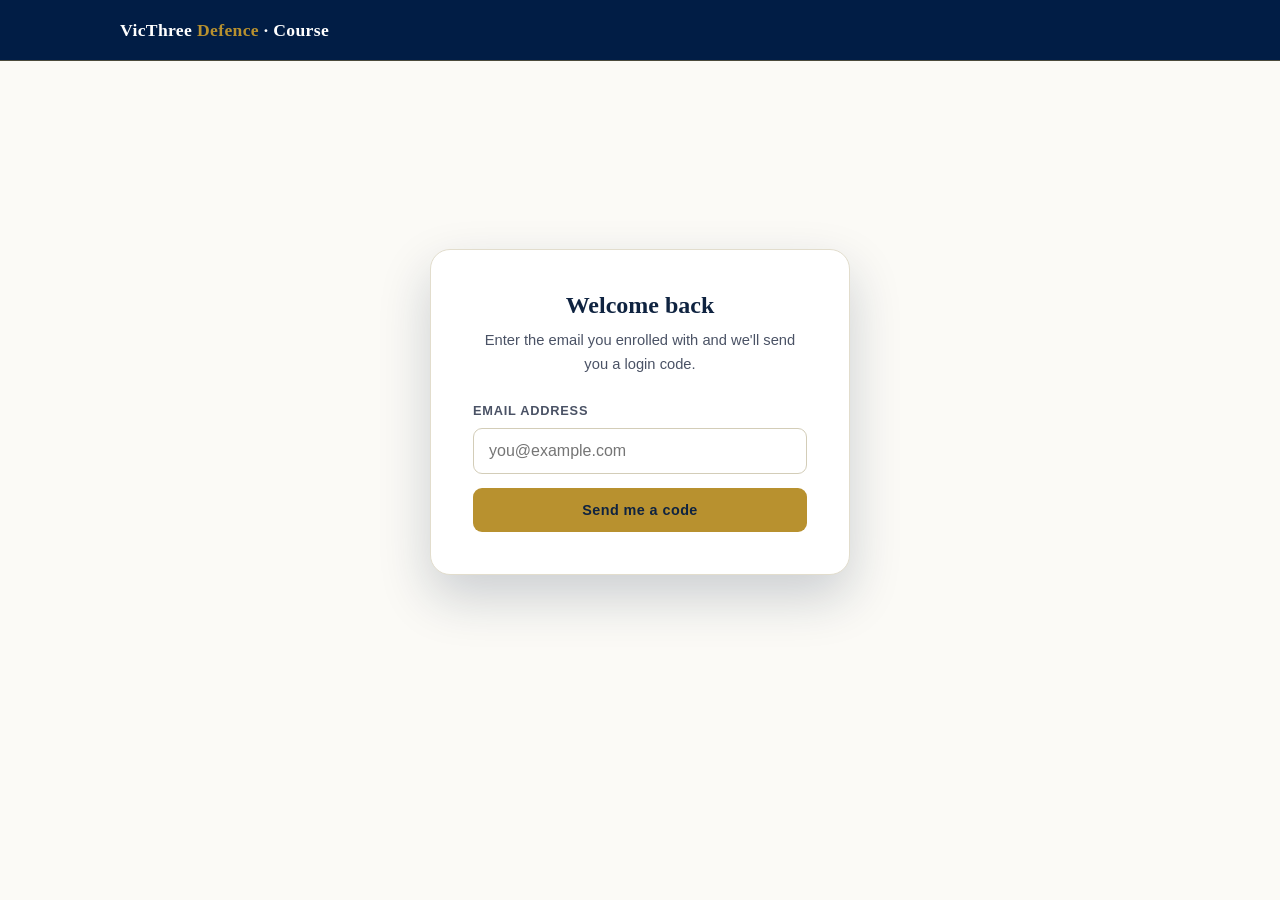
==== index.html @ 2dc0cda0 "VicThree Learn course portal — initial commit Static frontend (login, dashboard, drip day-list, toke" ====
<!doctype html>
<html lang="en">
<head>
<meta charset="utf-8">
<meta name="viewport" content="width=device-width,initial-scale=1">
<title>Log in | VicThree Defence Course</title>
<meta name="robots" content="noindex">
<link rel="stylesheet" href="assets/portal.css">
</head>
<body>

<header class="topbar">
  <div class="wrap">
    <a class="brand" href="index.html">VicThree <b>Defence</b> · Course</a>
  </div>
</header>

<main class="auth">
  <div class="auth-card">

    <!-- Step 1: email -->
    <div id="step-email">
      <h1>Welcome back</h1>
      <p class="sub">Enter the email you enrolled with and we'll send you a login code.</p>
      <div id="msg1"></div>
      <label for="email">Email address</label>
      <input class="field" type="email" id="email" autocomplete="email" placeholder="you@example.com">
      <button class="btn primary" id="btn-send">Send me a code</button>
    </div>

    <!-- Step 2: code -->
    <div id="step-code" class="hide">
      <h1>Enter your code</h1>
      <p class="sub">We sent a 6-digit code to <b id="sent-to"></b>. It's valid for 10 minutes.</p>
      <div id="msg2"></div>
      <label for="code">6-digit code</label>
      <input class="field" type="text" id="code" inputmode="numeric" maxlength="6" placeholder="______">
      <button class="btn primary" id="btn-verify">Log in</button>
      <span class="back" id="back-email">Use a different email</span>
    </div>

  </div>
</main>

<script src="assets/portal.js"></script>
<script>
  // Already logged in? Go straight to the dashboard.
  if (getToken()) location.href = "dashboard.html";

  var emailEl = document.getElementById("email");
  var codeEl  = document.getElementById("code");

  function show(el, cls, text){ el.innerHTML = text ? '<div class="msg '+cls+'">'+text+'</div>' : ''; }

  document.getElementById("btn-send").addEventListener("click", async function(){
    var email = emailEl.value.trim();
    if (!email) { show(document.getElementById("msg1"),"err","Please enter your email."); return; }
    this.disabled = true; this.textContent = "Sending…";
    var r = await api("/api/request-code", { method:"POST", body:{ email:email }, guard:false });
    this.disabled = false; this.textContent = "Send me a code";
    // Always advance — we don't reveal whether the email is enrolled.
    document.getElementById("sent-to").textContent = email;
    document.getElementById("step-email").classList.add("hide");
    document.getElementById("step-code").classList.remove("hide");
    codeEl.focus();
  });

  document.getElementById("btn-verify").addEventListener("click", async function(){
    var code = codeEl.value.trim();
    if (!/^\d{6}$/.test(code)) { show(document.getElementById("msg2"),"err","Enter the 6-digit code."); return; }
    this.disabled = true; this.textContent = "Checking…";
    var r = await api("/api/verify", { method:"POST", body:{ email:emailEl.value.trim(), code:code }, guard:false });
    this.disabled = false; this.textContent = "Log in";
    if (r && r.ok && r.data && r.data.token) {
      setToken(r.data.token);
      location.href = "dashboard.html";
    } else {
      show(document.getElementById("msg2"),"err","That code is wrong or expired. Please check and try again.");
    }
  });

  document.getElementById("back-email").addEventListener("click", function(){
    document.getElementById("step-code").classList.add("hide");
    document.getElementById("step-email").classList.remove("hide");
    show(document.getElementById("msg2"),"", "");
  });

  codeEl && codeEl.addEventListener("keydown", function(e){ if(e.key==="Enter") document.getElementById("btn-verify").click(); });
  emailEl && emailEl.addEventListener("keydown", function(e){ if(e.key==="Enter") document.getElementById("btn-send").click(); });
</script>
</body>
</html>
---- assets/portal.css ----
/* =============================================================================
   VicThree Learn — portal styles. Same tokens/fonts as the main VicThree site.
   ============================================================================= */
:root{
  --navy:#0f2340; --navy-2:#173157; --navy-3:#0b1a30;
  --gold:#b8912f; --gold-2:#cfa53c; --gold-bright:#d9b24e; --gold-soft:#e9dcb8;
  --paper:#fbfaf6; --paper-2:#f3f0e6; --ink:#1c2331; --ink-soft:#4a5265;
  --line:#e2ddcd; --line-2:#d3cdb8; --line-dark:rgba(233,220,184,.20);
  --danger:#a23b2e; --ok:#3f6b3a;
  --serif:Georgia,"EB Garamond","Iowan Old Style","Times New Roman",serif;
  --sans:"Inter",Helvetica,Arial,system-ui,sans-serif;
  --maxw:1080px; --shadow:0 10px 26px rgba(15,35,64,.10); --shadow-lg:0 22px 52px rgba(15,35,64,.20);
}
*{box-sizing:border-box}
body{margin:0;background:var(--paper);color:var(--ink);font-family:var(--serif);line-height:1.6;font-size:17px;-webkit-font-smoothing:antialiased}
img{max-width:100%;display:block}
a{color:var(--navy);text-decoration-color:var(--gold)}
h1,h2,h3{font-family:var(--serif);color:var(--navy);line-height:1.16;margin:0 0 .4em}
.wrap{max-width:var(--maxw);margin:0 auto;padding:0 20px}
.muted{color:var(--ink-soft)}
.center{text-align:center}
.hide{display:none!important}

/* top bar */
.topbar{background:#011d45;border-bottom:1px solid rgba(184,145,47,.4);position:sticky;top:0;z-index:20}
.topbar .wrap{display:flex;align-items:center;gap:14px;height:60px}
.topbar .brand{font-family:var(--serif);font-weight:700;color:#fff;font-size:1.1rem;text-decoration:none;margin-right:auto;letter-spacing:.02em}
.topbar .brand b{color:var(--gold)}
.topbar a.logout{font-family:var(--sans);font-size:.78rem;font-weight:700;text-transform:uppercase;letter-spacing:.06em;color:var(--gold-soft);text-decoration:none;cursor:pointer}
.topbar a.logout:hover{color:#fff}

/* buttons + fields */
.btn{font-family:var(--sans);font-weight:800;font-size:.9rem;letter-spacing:.03em;padding:13px 24px;border-radius:9px;border:1px solid transparent;cursor:pointer;text-decoration:none;display:inline-block;text-align:center;transition:.15s}
.btn.primary{background:var(--gold);color:var(--navy)}
.btn.primary:hover{background:var(--gold-2);transform:translateY(-1px)}
.btn.ghost{background:transparent;color:var(--navy);border-color:var(--line-2)}
.btn.ghost:hover{border-color:var(--gold);color:var(--gold)}
.btn[disabled]{opacity:.5;cursor:not-allowed;transform:none}
.field{width:100%;font-family:var(--sans);font-size:1rem;padding:13px 15px;border:1px solid var(--line-2);border-radius:9px;background:#fff;color:var(--ink);margin:0 0 14px}
.field:focus{outline:none;border-color:var(--gold);box-shadow:0 0 0 3px rgba(184,145,47,.15)}
label{font-family:var(--sans);font-size:.8rem;font-weight:700;text-transform:uppercase;letter-spacing:.06em;color:var(--ink-soft);display:block;margin:0 0 7px}
.msg{font-family:var(--sans);font-size:.9rem;padding:11px 14px;border-radius:9px;margin:0 0 14px}
.msg.err{background:rgba(162,59,46,.1);color:var(--danger);border:1px solid rgba(162,59,46,.25)}
.msg.ok{background:rgba(63,107,58,.12);color:var(--ok);border:1px solid rgba(63,107,58,.25)}

/* auth card (login) */
.auth{min-height:78vh;display:flex;align-items:center;justify-content:center;padding:40px 20px}
.auth-card{width:100%;max-width:420px;background:#fff;border:1px solid var(--line);border-radius:20px;box-shadow:var(--shadow-lg);padding:clamp(28px,5vw,42px)}
.auth-card h1{font-size:1.5rem;text-align:center}
.auth-card .sub{font-family:var(--sans);font-size:.92rem;color:var(--ink-soft);text-align:center;margin:0 0 24px}
.auth-card .btn{width:100%}
.auth-card .back{display:block;text-align:center;margin-top:16px;font-family:var(--sans);font-size:.85rem;color:var(--ink-soft);cursor:pointer}

/* dashboard header */
.dash-head{padding:34px 0 8px}
.dash-head h1{font-size:clamp(1.5rem,4vw,2.1rem)}
.dash-head .lede{font-family:var(--sans);color:var(--ink-soft);font-size:.98rem;margin:0}

/* day grid */
.days{display:grid;grid-template-columns:repeat(auto-fill,minmax(230px,1fr));gap:16px;padding:24px 0 60px}
.day{position:relative;background:#fff;border:1px solid var(--line);border-radius:16px;padding:22px;text-decoration:none;color:var(--ink);display:flex;flex-direction:column;gap:8px;min-height:150px;transition:.16s}
.day.open:hover{border-color:var(--gold);transform:translateY(-3px);box-shadow:var(--shadow)}
.day .dnum{font-family:var(--sans);font-size:.68rem;font-weight:800;text-transform:uppercase;letter-spacing:.12em;color:var(--gold)}
.day h3{font-size:1.1rem;margin:0}
.day .status{margin-top:auto;font-family:var(--sans);font-size:.82rem;font-weight:700;display:flex;align-items:center;gap:7px}
.day.open .status{color:var(--ok)}
.day.locked{background:var(--paper-2);color:var(--ink-soft);cursor:not-allowed}
.day.locked h3{color:var(--ink-soft)}
.day.locked .status{color:var(--ink-soft)}
.day .lock-ic{width:16px;height:16px}

/* watch page */
.watch{padding:26px 0 60px}
.watch h1{font-size:clamp(1.3rem,3.4vw,1.8rem);margin-bottom:16px}
.player{position:relative;width:100%;aspect-ratio:16/9;background:#000;border-radius:14px;overflow:hidden;border:1px solid var(--line)}
.player iframe{position:absolute;inset:0;width:100%;height:100%;border:0}
.watermark{position:absolute;right:12px;bottom:12px;z-index:2;font-family:var(--sans);font-size:.72rem;color:rgba(255,255,255,.55);background:rgba(0,0,0,.25);padding:3px 9px;border-radius:6px;pointer-events:none;text-shadow:0 1px 3px rgba(0,0,0,.6)}
.watch-actions{display:flex;gap:12px;flex-wrap:wrap;margin:20px 0}
.back-link{font-family:var(--sans);font-size:.85rem;font-weight:700;text-transform:uppercase;letter-spacing:.05em;color:var(--navy);text-decoration:none;display:inline-flex;align-items:center;gap:7px;margin-bottom:6px}
.back-link:hover{color:var(--gold)}

/* admin */
.admin{padding:30px 0 60px}
.admin .card{background:#fff;border:1px solid var(--line);border-radius:16px;padding:26px;box-shadow:var(--shadow);margin:0 0 24px}
.admin .row{display:grid;grid-template-columns:1fr 1fr;gap:0 16px}
@media(max-width:560px){.admin .row{grid-template-columns:1fr}}
.table-wrap{overflow-x:auto;border:1px solid var(--line);border-radius:14px;background:#fff}
table{width:100%;border-collapse:collapse;font-family:var(--sans);font-size:.88rem;min-width:620px}
th,td{text-align:left;padding:13px 16px;border-bottom:1px solid var(--line)}
th{font-size:.68rem;text-transform:uppercase;letter-spacing:.08em;color:var(--ink-soft)}
tbody tr:last-child td{border-bottom:none}
.pill{font-family:var(--sans);font-size:.68rem;font-weight:800;text-transform:uppercase;letter-spacing:.05em;padding:3px 10px;border-radius:20px}
.pill.trial{background:rgba(184,145,47,.16);color:#8a6d22}
.pill.course{background:rgba(15,35,64,.1);color:var(--navy)}
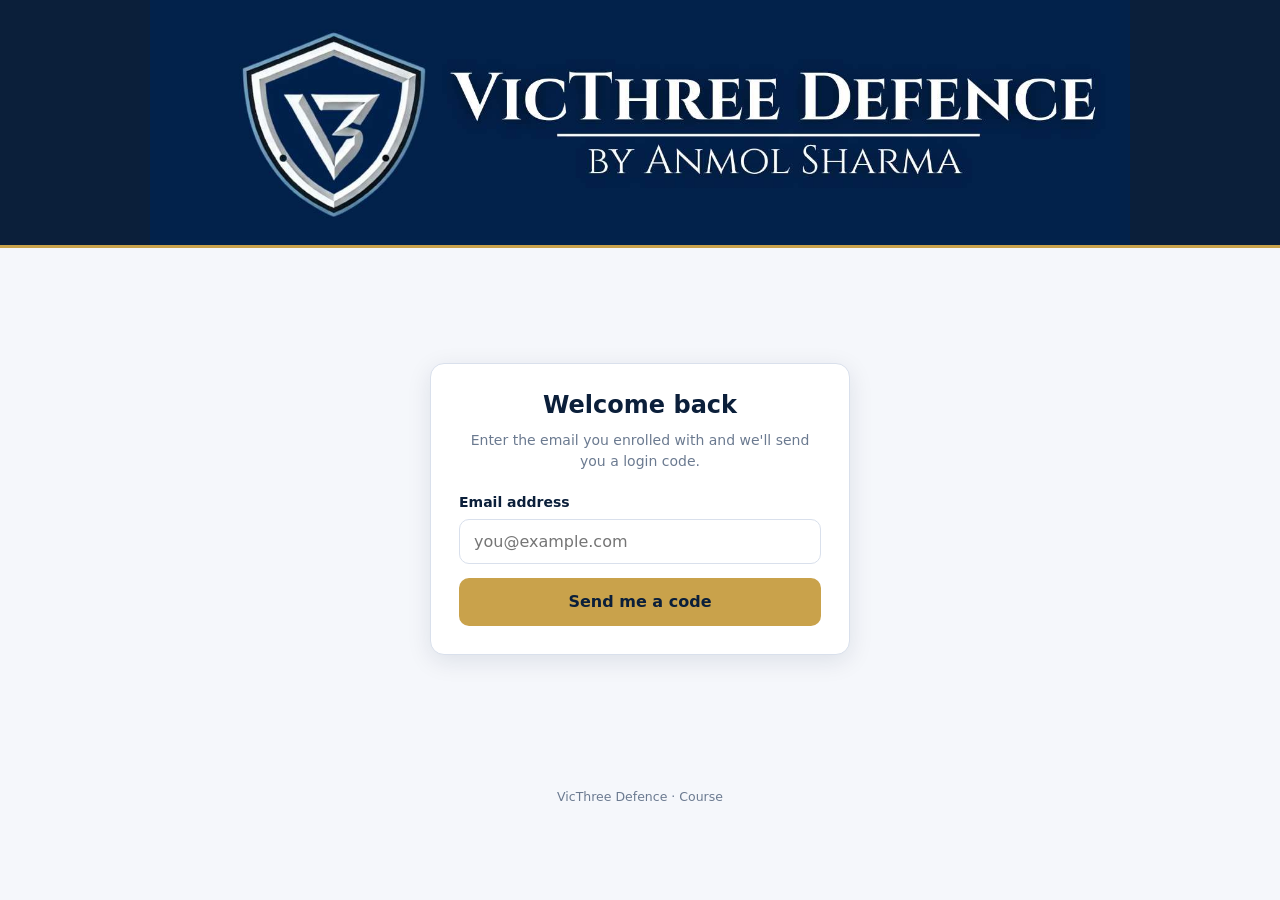
==== commit 91d5bb26: "Restyle portal to match the VicThree mock-test site Adopt the mock site's design system: navy #0B1F3" ====
--- a/index.html
+++ b/index.html
@@ -5,13 +5,16 @@
 <meta name="viewport" content="width=device-width,initial-scale=1">
 <title>Log in | VicThree Defence Course</title>
 <meta name="robots" content="noindex">
+<link rel="icon" type="image/png" sizes="32x32" href="assets/shield-32.png">
+<link rel="apple-touch-icon" href="assets/shield-180.png">
+<meta name="theme-color" content="#0B1F3A">
 <link rel="stylesheet" href="assets/portal.css">
 </head>
 <body>
 
-<header class="topbar">
-  <div class="wrap">
-    <a class="brand" href="index.html">VicThree <b>Defence</b> · Course</a>
+<header class="site-header">
+  <div class="banner-wrap">
+    <a href="index.html" class="banner-link" aria-label="VicThree Defence"><img src="assets/banner.jpg" alt="VicThree Defence — by Anmol Sharma"></a>
   </div>
 </header>
 
@@ -41,6 +44,8 @@
 
   </div>
 </main>
+
+<footer class="site-footer">VicThree Defence · Course</footer>
 
 <script src="assets/portal.js"></script>
 <script>
--- a/assets/portal.css
+++ b/assets/portal.css
@@ -1,94 +1,105 @@
 /* =============================================================================
-   VicThree Learn — portal styles. Same tokens/fonts as the main VicThree site.
+   VicThree Learn — portal styles, matched to the VicThree mock-test site.
+   Palette navy #0B1F3A / gold #C9A24B, Segoe UI system font, banner header.
    ============================================================================= */
 :root{
-  --navy:#0f2340; --navy-2:#173157; --navy-3:#0b1a30;
-  --gold:#b8912f; --gold-2:#cfa53c; --gold-bright:#d9b24e; --gold-soft:#e9dcb8;
-  --paper:#fbfaf6; --paper-2:#f3f0e6; --ink:#1c2331; --ink-soft:#4a5265;
-  --line:#e2ddcd; --line-2:#d3cdb8; --line-dark:rgba(233,220,184,.20);
-  --danger:#a23b2e; --ok:#3f6b3a;
-  --serif:Georgia,"EB Garamond","Iowan Old Style","Times New Roman",serif;
-  --sans:"Inter",Helvetica,Arial,system-ui,sans-serif;
-  --maxw:1080px; --shadow:0 10px 26px rgba(15,35,64,.10); --shadow-lg:0 22px 52px rgba(15,35,64,.20);
+  --navy:#0B1F3A; --navy-2:#112B4F; --navy-3:#0e2342;
+  --gold:#C9A24B; --gold-soft:#e3c987;
+  --ink:#0B1F3A; --paper:#f5f7fb; --white:#ffffff; --muted:#6b7a90; --line:#d9e0ec;
+  --green:#2e8b57; --green-bg:#e6f4ec; --red:#c0392b; --red-bg:#fbeae8;
+  --radius:14px; --shadow:0 6px 24px rgba(11,31,58,0.10);
 }
-*{box-sizing:border-box}
-body{margin:0;background:var(--paper);color:var(--ink);font-family:var(--serif);line-height:1.6;font-size:17px;-webkit-font-smoothing:antialiased}
+*{box-sizing:border-box;-webkit-tap-highlight-color:transparent}
+[hidden]{display:none!important}
+.hide{display:none!important}
+html,body{margin:0;padding:0;background:var(--paper);color:var(--ink);
+  font-family:"Segoe UI",system-ui,-apple-system,Roboto,Arial,sans-serif;font-size:16px;line-height:1.5}
 img{max-width:100%;display:block}
-a{color:var(--navy);text-decoration-color:var(--gold)}
-h1,h2,h3{font-family:var(--serif);color:var(--navy);line-height:1.16;margin:0 0 .4em}
-.wrap{max-width:var(--maxw);margin:0 auto;padding:0 20px}
-.muted{color:var(--ink-soft)}
+h1,h2,h3{color:var(--navy);margin:0 0 .4em;line-height:1.15}
+.muted{color:var(--muted)}
 .center{text-align:center}
-.hide{display:none!important}
 
-/* top bar */
-.topbar{background:#011d45;border-bottom:1px solid rgba(184,145,47,.4);position:sticky;top:0;z-index:20}
-.topbar .wrap{display:flex;align-items:center;gap:14px;height:60px}
-.topbar .brand{font-family:var(--serif);font-weight:700;color:#fff;font-size:1.1rem;text-decoration:none;margin-right:auto;letter-spacing:.02em}
-.topbar .brand b{color:var(--gold)}
-.topbar a.logout{font-family:var(--sans);font-size:.78rem;font-weight:700;text-transform:uppercase;letter-spacing:.06em;color:var(--gold-soft);text-decoration:none;cursor:pointer}
-.topbar a.logout:hover{color:#fff}
+/* ---- header / banner ---- */
+.site-header{background:var(--navy);border-bottom:3px solid var(--gold)}
+.banner-wrap{max-width:980px;margin:0 auto;position:relative}
+.banner-wrap img{display:block;width:100%;height:auto}
+.banner-link{display:block;cursor:pointer}
+.hdr-action{position:absolute;bottom:10px;right:12px;z-index:2;
+  font-size:12px;font-weight:700;letter-spacing:.4px;text-transform:uppercase;
+  color:var(--gold);text-decoration:none;cursor:pointer;
+  background:rgba(11,31,58,.55);padding:5px 12px;border-radius:999px;border:1px solid rgba(201,162,75,.5)}
+.hdr-action:hover{color:#fff;background:rgba(11,31,58,.85)}
 
-/* buttons + fields */
-.btn{font-family:var(--sans);font-weight:800;font-size:.9rem;letter-spacing:.03em;padding:13px 24px;border-radius:9px;border:1px solid transparent;cursor:pointer;text-decoration:none;display:inline-block;text-align:center;transition:.15s}
-.btn.primary{background:var(--gold);color:var(--navy)}
-.btn.primary:hover{background:var(--gold-2);transform:translateY(-1px)}
-.btn.ghost{background:transparent;color:var(--navy);border-color:var(--line-2)}
-.btn.ghost:hover{border-color:var(--gold);color:var(--gold)}
-.btn[disabled]{opacity:.5;cursor:not-allowed;transform:none}
-.field{width:100%;font-family:var(--sans);font-size:1rem;padding:13px 15px;border:1px solid var(--line-2);border-radius:9px;background:#fff;color:var(--ink);margin:0 0 14px}
-.field:focus{outline:none;border-color:var(--gold);box-shadow:0 0 0 3px rgba(184,145,47,.15)}
-label{font-family:var(--sans);font-size:.8rem;font-weight:700;text-transform:uppercase;letter-spacing:.06em;color:var(--ink-soft);display:block;margin:0 0 7px}
-.msg{font-family:var(--sans);font-size:.9rem;padding:11px 14px;border-radius:9px;margin:0 0 14px}
-.msg.err{background:rgba(162,59,46,.1);color:var(--danger);border:1px solid rgba(162,59,46,.25)}
-.msg.ok{background:rgba(63,107,58,.12);color:var(--ok);border:1px solid rgba(63,107,58,.25)}
+/* ---- layout ---- */
+.wrap{max-width:980px;margin:0 auto;padding:18px 14px 40px}
 
-/* auth card (login) */
-.auth{min-height:78vh;display:flex;align-items:center;justify-content:center;padding:40px 20px}
-.auth-card{width:100%;max-width:420px;background:#fff;border:1px solid var(--line);border-radius:20px;box-shadow:var(--shadow-lg);padding:clamp(28px,5vw,42px)}
-.auth-card h1{font-size:1.5rem;text-align:center}
-.auth-card .sub{font-family:var(--sans);font-size:.92rem;color:var(--ink-soft);text-align:center;margin:0 0 24px}
+/* ---- buttons ---- */
+.btn{font:inherit;font-weight:600;cursor:pointer;border:none;border-radius:10px;padding:12px 18px;text-decoration:none;display:inline-block;text-align:center;transition:transform .05s ease,filter .15s ease}
+.btn:active{transform:translateY(1px)}
+.btn:disabled{opacity:.5;cursor:not-allowed}
+.btn.primary,.btn-gold{background:var(--gold);color:var(--navy)}
+.btn.primary:hover,.btn-gold:hover{filter:brightness(1.05);color:var(--navy)}
+.btn.navy,.btn-navy{background:var(--navy);color:#fff}
+.btn.navy:hover,.btn-navy:hover{background:var(--navy-2);color:#fff}
+.btn.ghost,.btn-outline{background:#fff;color:var(--navy);border:1.5px solid var(--navy)}
+.btn.ghost:hover,.btn-outline:hover{filter:brightness(1.02);color:var(--navy)}
+
+/* ---- fields ---- */
+label{display:block;font-weight:600;margin-bottom:6px;font-size:14px;color:var(--ink)}
+input.field,select.field{width:100%;padding:12px 14px;font-size:16px;border:1.5px solid var(--line);border-radius:10px;background:#fff;color:var(--ink);font-family:inherit;margin:0 0 14px}
+input.field:focus,select.field:focus{outline:none;border-color:var(--gold);box-shadow:0 0 0 3px rgba(201,162,75,.18)}
+.msg{padding:9px 12px;border-radius:8px;font-size:14px;margin:0 0 12px;font-weight:600}
+.msg.err{color:var(--red);background:var(--red-bg)}
+.msg.ok{color:var(--green);background:var(--green-bg)}
+
+/* ---- auth (login) ---- */
+.auth{min-height:58vh;display:flex;align-items:center;justify-content:center;padding:30px 14px}
+.auth-card{width:100%;max-width:420px;background:var(--white);border:1px solid var(--line);border-radius:var(--radius);box-shadow:var(--shadow);padding:28px}
+.auth-card h1{text-align:center;font-size:24px}
+.auth-card .sub{text-align:center;color:var(--muted);font-size:14px;margin:0 0 20px}
 .auth-card .btn{width:100%}
-.auth-card .back{display:block;text-align:center;margin-top:16px;font-family:var(--sans);font-size:.85rem;color:var(--ink-soft);cursor:pointer}
+.auth-card .back{display:block;text-align:center;margin-top:16px;font-size:14px;color:var(--muted);cursor:pointer}
+.auth-card .back:hover{color:var(--navy)}
 
-/* dashboard header */
-.dash-head{padding:34px 0 8px}
-.dash-head h1{font-size:clamp(1.5rem,4vw,2.1rem)}
-.dash-head .lede{font-family:var(--sans);color:var(--ink-soft);font-size:.98rem;margin:0}
+/* ---- dashboard ---- */
+.dash-head{margin:6px 0 20px}
+.dash-head h1{font-size:clamp(24px,5vw,34px);letter-spacing:.5px}
+.dash-head .lede{color:var(--muted);margin:4px 0 0}
+.days{display:grid;grid-template-columns:repeat(auto-fill,minmax(230px,1fr));gap:16px}
+.day{display:flex;flex-direction:column;gap:8px;justify-content:center;text-align:center;min-height:150px;
+  background:var(--white);border:1px solid var(--line);border-top:4px solid var(--gold);border-radius:var(--radius);
+  box-shadow:var(--shadow);padding:22px 18px;text-decoration:none;color:var(--ink);
+  transition:transform .08s ease,box-shadow .15s ease}
+.day.open:hover{transform:translateY(-3px);box-shadow:0 10px 28px rgba(11,31,58,.16)}
+.day .dnum{font-size:12.5px;font-weight:700;letter-spacing:1.5px;text-transform:uppercase;color:var(--gold)}
+.day h3{font-size:20px;color:var(--navy);margin:0}
+.day .status{margin-top:4px;font-size:13.5px;font-weight:700;display:inline-flex;align-items:center;justify-content:center;gap:7px}
+.day.open .status{color:var(--green)}
+.day.locked{border-top-color:var(--line);background:#f3f5f8;opacity:.8;cursor:not-allowed}
+.day.locked h3,.day.locked .status,.day.locked .dnum{color:var(--muted)}
+.day .lock-ic{width:15px;height:15px}
 
-/* day grid */
-.days{display:grid;grid-template-columns:repeat(auto-fill,minmax(230px,1fr));gap:16px;padding:24px 0 60px}
-.day{position:relative;background:#fff;border:1px solid var(--line);border-radius:16px;padding:22px;text-decoration:none;color:var(--ink);display:flex;flex-direction:column;gap:8px;min-height:150px;transition:.16s}
-.day.open:hover{border-color:var(--gold);transform:translateY(-3px);box-shadow:var(--shadow)}
-.day .dnum{font-family:var(--sans);font-size:.68rem;font-weight:800;text-transform:uppercase;letter-spacing:.12em;color:var(--gold)}
-.day h3{font-size:1.1rem;margin:0}
-.day .status{margin-top:auto;font-family:var(--sans);font-size:.82rem;font-weight:700;display:flex;align-items:center;gap:7px}
-.day.open .status{color:var(--ok)}
-.day.locked{background:var(--paper-2);color:var(--ink-soft);cursor:not-allowed}
-.day.locked h3{color:var(--ink-soft)}
-.day.locked .status{color:var(--ink-soft)}
-.day .lock-ic{width:16px;height:16px}
+/* ---- watch ---- */
+.watch h1{font-size:22px;margin:0 0 14px}
+.back-link{display:inline-block;color:var(--muted);text-decoration:none;font-size:13px;margin-bottom:10px}
+.back-link:hover{color:var(--navy)}
+.player{position:relative;width:100%;aspect-ratio:16/9;background:var(--navy);border-radius:var(--radius);overflow:hidden;border:1px solid var(--line);box-shadow:var(--shadow)}
+.player iframe{position:absolute;inset:0;width:100%;height:100%;border:0}
+.watermark{position:absolute;right:12px;bottom:12px;z-index:2;font-size:12px;color:rgba(255,255,255,.6);background:rgba(0,0,0,.3);padding:3px 9px;border-radius:6px;pointer-events:none}
+.watch-actions{display:flex;gap:10px;flex-wrap:wrap;margin:16px 0}
 
-/* watch page */
-.watch{padding:26px 0 60px}
-.watch h1{font-size:clamp(1.3rem,3.4vw,1.8rem);margin-bottom:16px}
-.player{position:relative;width:100%;aspect-ratio:16/9;background:#000;border-radius:14px;overflow:hidden;border:1px solid var(--line)}
-.player iframe{position:absolute;inset:0;width:100%;height:100%;border:0}
-.watermark{position:absolute;right:12px;bottom:12px;z-index:2;font-family:var(--sans);font-size:.72rem;color:rgba(255,255,255,.55);background:rgba(0,0,0,.25);padding:3px 9px;border-radius:6px;pointer-events:none;text-shadow:0 1px 3px rgba(0,0,0,.6)}
-.watch-actions{display:flex;gap:12px;flex-wrap:wrap;margin:20px 0}
-.back-link{font-family:var(--sans);font-size:.85rem;font-weight:700;text-transform:uppercase;letter-spacing:.05em;color:var(--navy);text-decoration:none;display:inline-flex;align-items:center;gap:7px;margin-bottom:6px}
-.back-link:hover{color:var(--gold)}
+/* ---- admin ---- */
+.card{background:var(--white);border:1px solid var(--line);border-radius:var(--radius);box-shadow:var(--shadow);padding:22px;margin:0 0 22px}
+.row{display:grid;grid-template-columns:1fr 1fr;gap:0 16px}
+@media(max-width:560px){.row{grid-template-columns:1fr}}
+.table-wrap{overflow-x:auto;-webkit-overflow-scrolling:touch;border:1px solid var(--line);border-radius:var(--radius);background:#fff}
+table{width:100%;border-collapse:collapse;font-size:13.5px;min-width:620px}
+th,td{text-align:left;padding:11px 14px;border-bottom:1px solid var(--line)}
+th{font-size:11px;text-transform:uppercase;letter-spacing:.3px;color:var(--muted);font-weight:700}
+tbody tr:last-child td{border-bottom:none}
+.pill{font-size:11px;font-weight:700;letter-spacing:.3px;text-transform:uppercase;padding:3px 10px;border-radius:999px}
+.pill.trial{background:rgba(201,162,75,.16);color:#8a6d22}
+.pill.course{background:var(--green-bg);color:var(--green)}
 
-/* admin */
-.admin{padding:30px 0 60px}
-.admin .card{background:#fff;border:1px solid var(--line);border-radius:16px;padding:26px;box-shadow:var(--shadow);margin:0 0 24px}
-.admin .row{display:grid;grid-template-columns:1fr 1fr;gap:0 16px}
-@media(max-width:560px){.admin .row{grid-template-columns:1fr}}
-.table-wrap{overflow-x:auto;border:1px solid var(--line);border-radius:14px;background:#fff}
-table{width:100%;border-collapse:collapse;font-family:var(--sans);font-size:.88rem;min-width:620px}
-th,td{text-align:left;padding:13px 16px;border-bottom:1px solid var(--line)}
-th{font-size:.68rem;text-transform:uppercase;letter-spacing:.08em;color:var(--ink-soft)}
-tbody tr:last-child td{border-bottom:none}
-.pill{font-family:var(--sans);font-size:.68rem;font-weight:800;text-transform:uppercase;letter-spacing:.05em;padding:3px 10px;border-radius:20px}
-.pill.trial{background:rgba(184,145,47,.16);color:#8a6d22}
-.pill.course{background:rgba(15,35,64,.1);color:var(--navy)}
+/* ---- footer ---- */
+.site-footer{text-align:center;color:var(--muted);font-size:12.5px;padding:18px}
